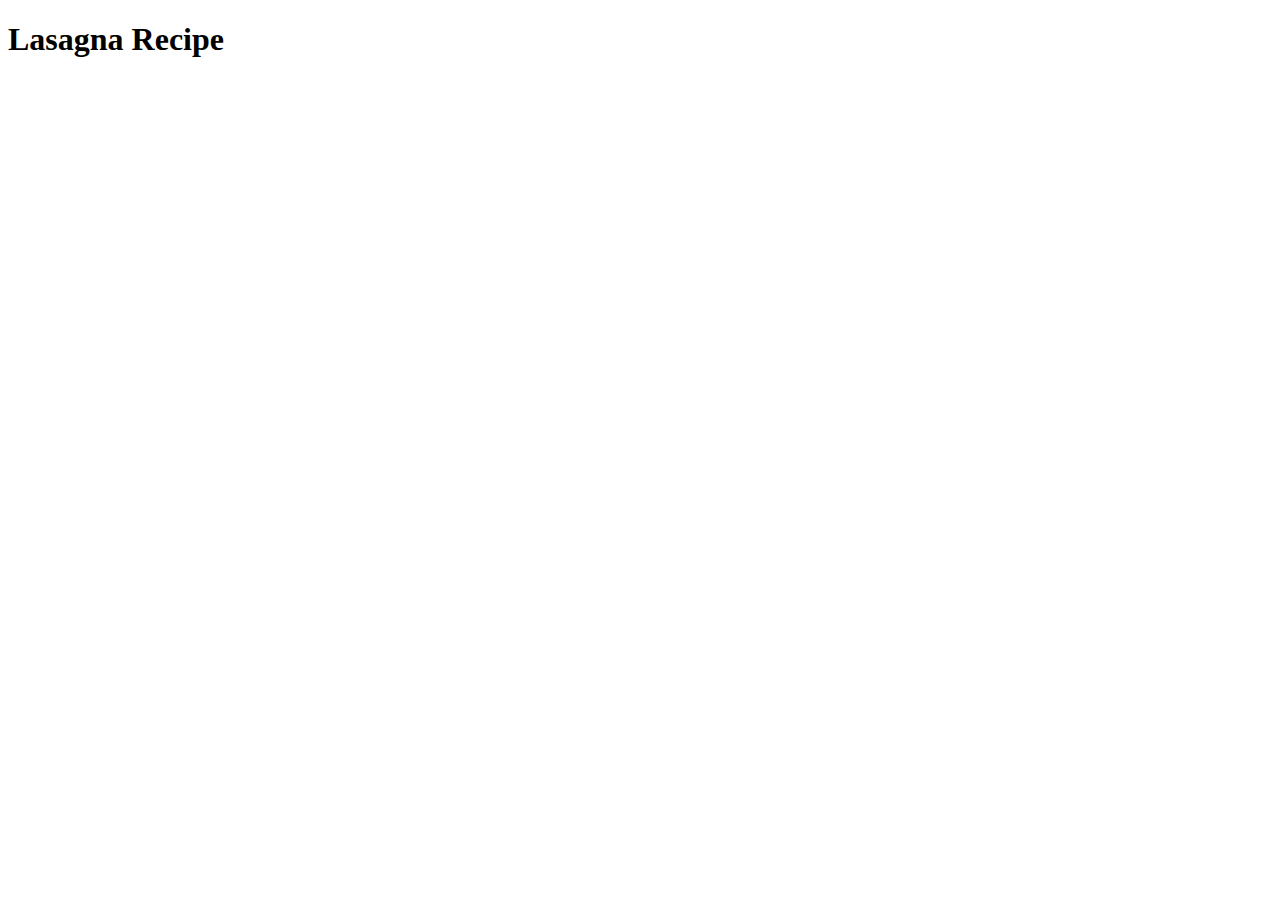
==== recipes/lasagna.html @ 404d8f15 "Created recipes pagesand link between index.html and lasagna.html" ====
<!DOCTYPE html>
<html lang="en">
<head>
    <meta charset="UTF-8">
    <meta http-equiv="X-UA-Compatible" content="IE=edge">
    <meta name="viewport" content="width=device-width, initial-scale=1.0">
    <title>Lasagna</title>
</head>
<body>
    <h1>Lasagna Recipe</h1>
</body>
</html>
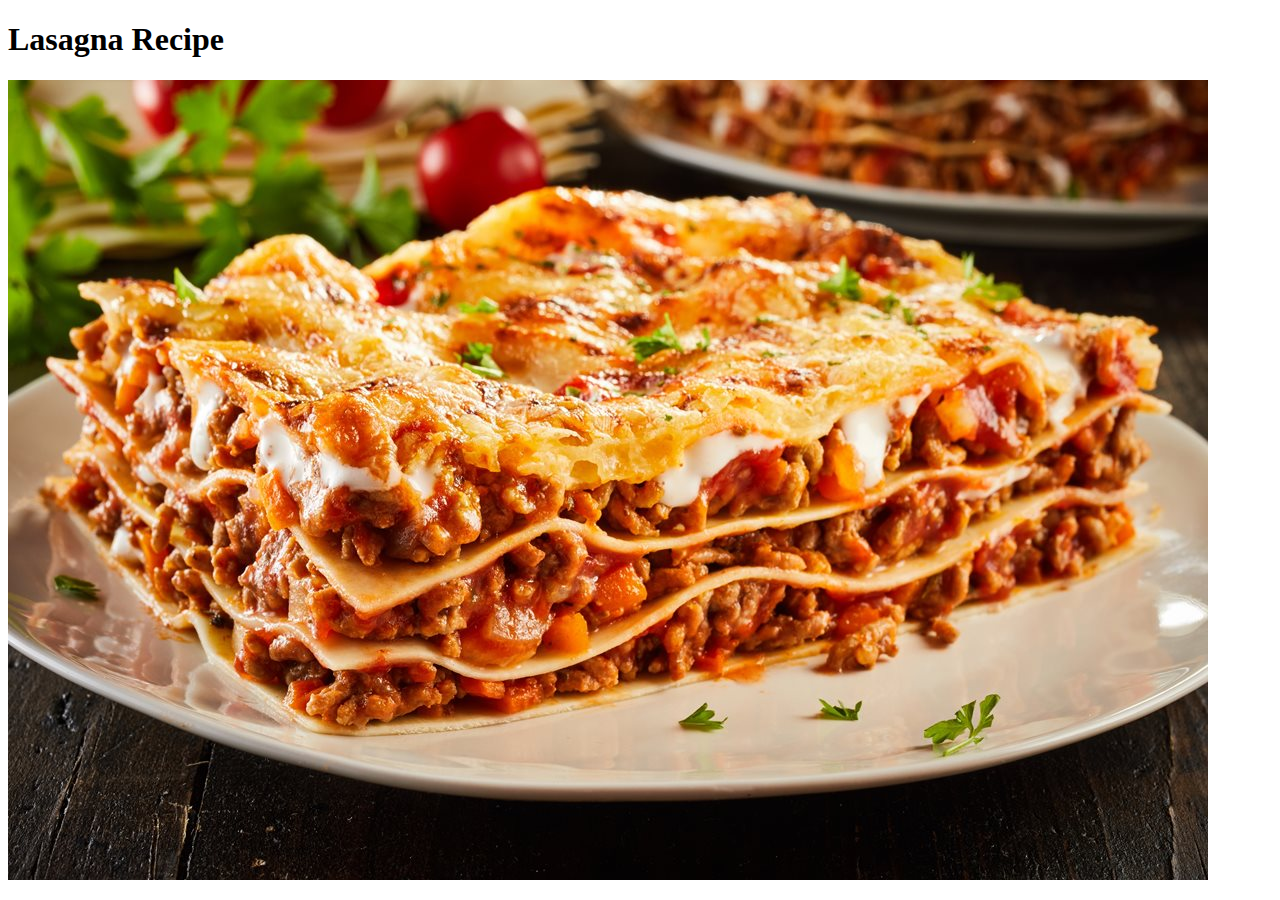
==== commit 7d76ebe7: "Placed picture in lasagne.html" ====
--- a/recipes/lasagna.html
+++ b/recipes/lasagna.html
@@ -8,5 +8,6 @@
 </head>
 <body>
     <h1>Lasagna Recipe</h1>
+    <img src="../Images/lasagne.jpg" alt="Picture of lasagne">
 </body>
 </html>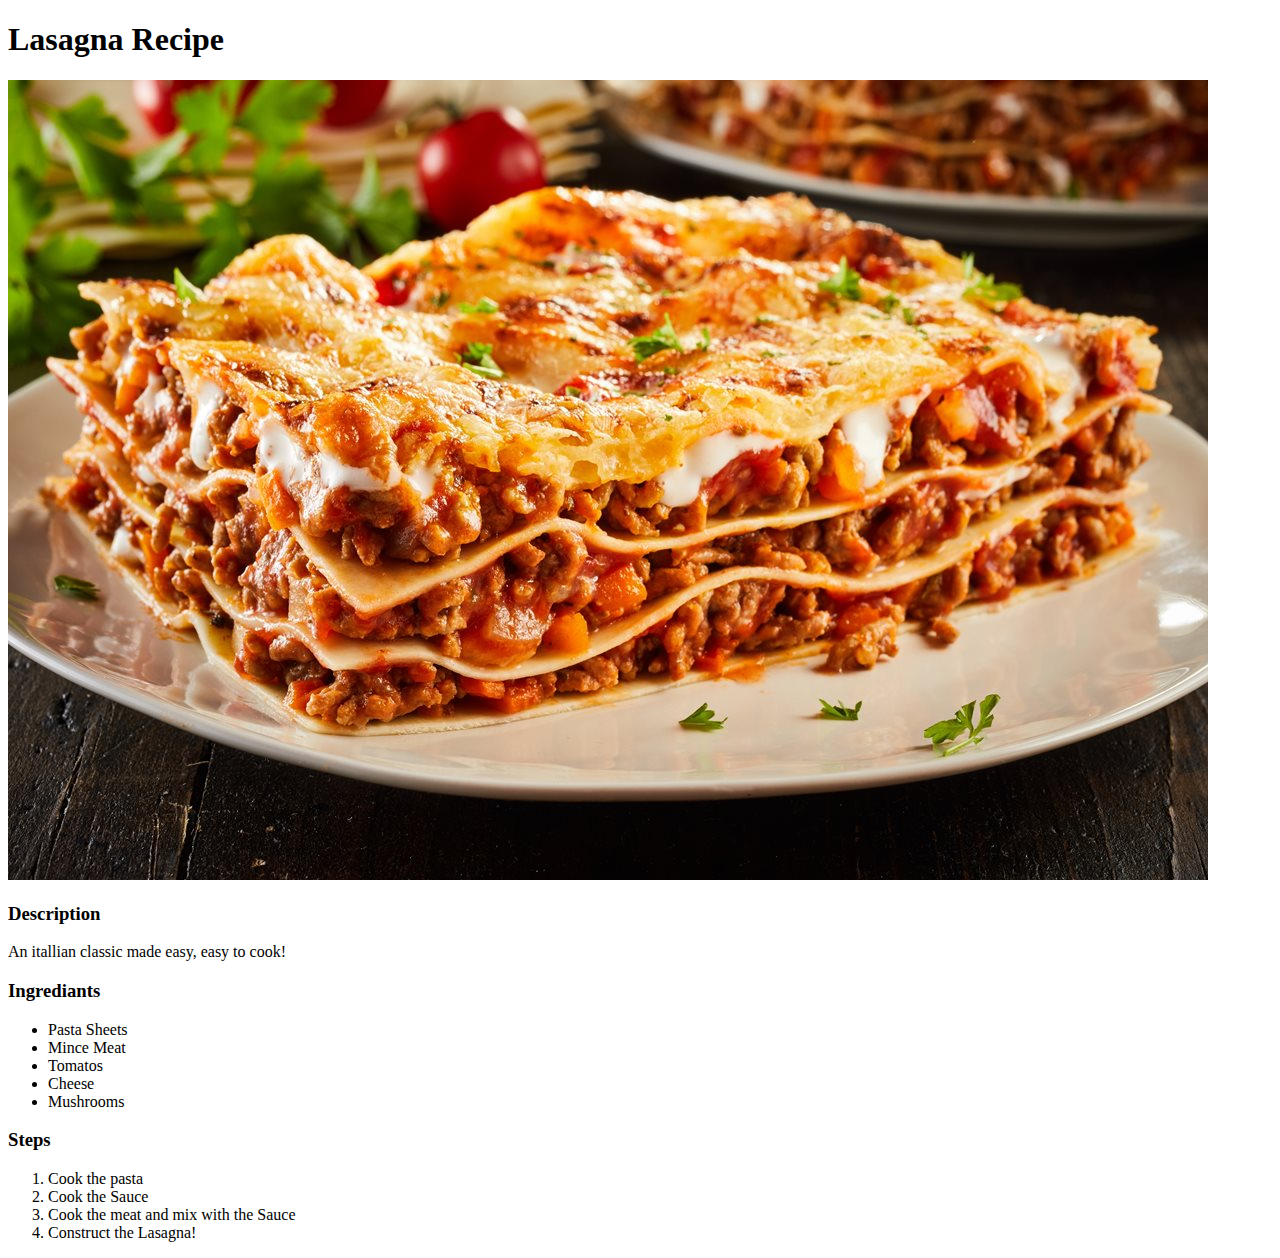
==== commit 746d6512: "Description, ingredients and steps completed" ====
--- a/recipes/lasagna.html
+++ b/recipes/lasagna.html
@@ -9,5 +9,25 @@
 <body>
     <h1>Lasagna Recipe</h1>
     <img src="../Images/lasagne.jpg" alt="Picture of lasagne">
+
+    <h3>Description</h3>
+    <p>An itallian classic made easy, easy to cook! </p>
+
+    <h3>Ingrediants</h3>
+    <ul>
+        <li>Pasta Sheets</li>
+        <li>Mince Meat</li>
+        <li>Tomatos</li>
+        <li>Cheese</li>
+        <li>Mushrooms</li>
+    </ul>
+
+    <h3>Steps</h3>
+    <ol>
+        <li>Cook the pasta</li>
+        <li>Cook the Sauce</li>
+        <li>Cook the meat and mix with the Sauce</li>
+        <li>Construct the Lasagna!</li>
+    </ol>
 </body>
 </html>